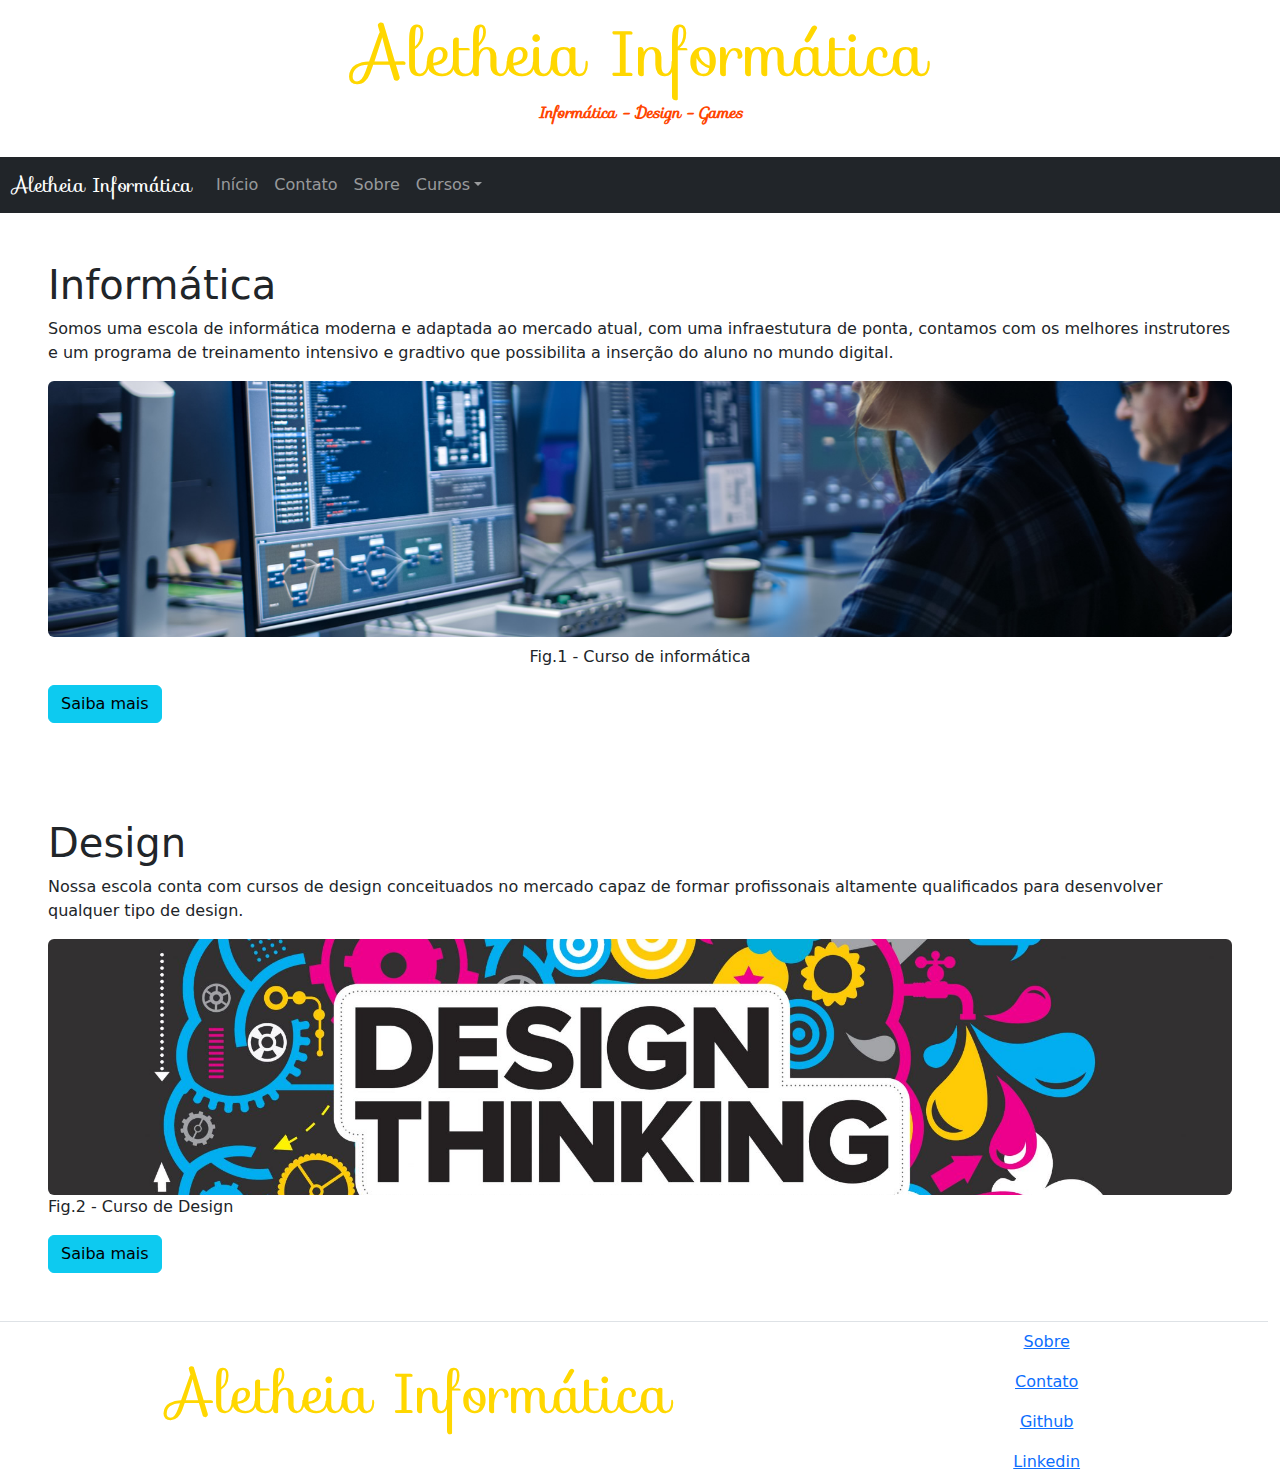
==== src/about.html @ ae4d048a ":lipstick: feat: I implemented the bootstrap feature." ====
<!DOCTYPE html>
<html lang="pt-br">
<head>
    <meta charset="UTF-8">
    <meta name="viewport" content="width=device-width, initial-scale=1.0">
    <meta name="author" content="Wesley Xavier">
    <link rel="icon" type="image/x-icon" href="./img/favicon.ico">
    <title>Cursos de Informática - Sobre</title>
    <link rel="stylesheet" href="style.css">
    <link rel="stylesheet" href="https://fonts.googleapis.com/css?family=Sofia">
    <!-- Latest compiled and minified CSS -->
    <link href="https://cdn.jsdelivr.net/npm/bootstrap@5.3.3/dist/css/bootstrap.min.css" rel="stylesheet">
    
</head>

<body>
    <!-- Header page -->
    <header class="container-fluid text-center p-3">
        <h1 class="logo display-3">Aletheia Informática</h1>
        <p class="fw-bold sublogo">Informática - Design - Games</p>
    </header>

    <!-- Navbar -->
    <nav class="navbar navbar-expand-sm bg-dark navbar-dark sticky-top">
        <div class="container-fluid">
            <a class="navbar-brand logo" href="#">Aletheia Informática</a>
            <button class="navbar-toggler" type="button" data-bs-toggle="collapse" data-bs-target="#collapsibleNavbar">
                <span class="navbar-toggler-icon"></span>
            </button>
            <div class="collapse navbar-collapse" id="collapsibleNavbar">
                <ul class="navbar-nav">
                    <li class="nav-item">
                        <a class="nav-link" href="./index.html">Início</a>
                    </li>
                    <li class="nav-item">
                        <a class="nav-link" href="./contact.html">Contato</a>
                    </li>
                    <li class="nav-item">
                        <a class="nav-link" href="./about.html">Sobre</a>
                    </li>  
                    <li class="nav-item dropdown">
                        <a class="nav-link dropdown-toggle" href="#" role="button" data-bs-toggle="dropdown">Cursos</a>
                        <ul class="dropdown-menu">
                            <li><a class="dropdown-item" href="#">Pacote Office</a></li>
                            <li><a class="dropdown-item" href="#">Pacote Adobe</a></li>
                            <li><a class="dropdown-item" href="#">Cursos Livres</a></li>
                        </ul>
                    </li>
                </ul>
            </div>
        </div>
    </nav>

    <main>
        <section class="contaiter-fluid p-5">
            <h1>Informática</h1>
            <p>Somos uma escola de informática moderna e adaptada ao mercado atual, com uma infraestutura de ponta, contamos com os melhores instrutores e um programa de treinamento intensivo e gradtivo que possibilita a inserção do aluno no mundo digital.</p>
            <figure>
                <img src="./img/info.jpeg" class="w-100 rounded">
                <figcaption class="text-center mt-2">Fig.1 - Curso de informática</figcaption>
            </figure>
            <button href="./courses/pacote.office.html" type="button" class="btn btn-info">Saiba mais</button>
        </section>
        <section class="contaiter-fluid p-5">
            <h1>Design</h1>
            <p>Nossa escola conta com cursos de design conceituados no mercado capaz de formar profissonais altamente qualificados para desenvolver qualquer tipo de design.</p>
            <figure>
                <img src="./img/design.thinking.jpg" class="w-100 rounded">
                <figcaption>Fig.2 - Curso de Design</figcaption>
            </figure>
            <button href="./courses/pacote.adobe.html" type="button" class="btn btn-info">Saiba mais</button>
        </section>
    </main>

    <!-- Footer of page -->
    <footer class="container-fluid text-center row align-items-center border-top">
        <div class="col-8">
            <p class="display-4 logo">Aletheia Informática</p>
        </div>
        <div class="col-4">
            <ul class="list-group">
                <li class="list-group-item list-group-item-action border-0"><a href="./about.html">Sobre</a></li>
                <li class="list-group-item list-group-item-action border-0"><a href="./contact.html">Contato</a></li>
                <li class="list-group-item list-group-item-action border-0"><a href="https://github.com/xvierdev/ArtState2">Github</a></li>
                <li class="list-group-item list-group-item-action border-0"><a href="https://www.linkedin.com/in/xvierbr/">Linkedin</a></li>
            </ul>
        </div>
    </footer>
    
    <!-- Latest compiled JavaScript -->
    <script src="https://cdn.jsdelivr.net/npm/bootstrap@5.3.3/dist/js/bootstrap.bundle.min.js"></script>
</body>
</html>
---- src/style.css ----
/* Personalização do estilo do boostrap */
img{
    height: 20vw;
    object-fit: cover;
}
.logo{
    color:gold;
    font-family: "Sofia", sans-serif;
}
.sublogo{
    color:orangered;
    font-family: "Sofia", sans-serif;
    font-style: italic;
}
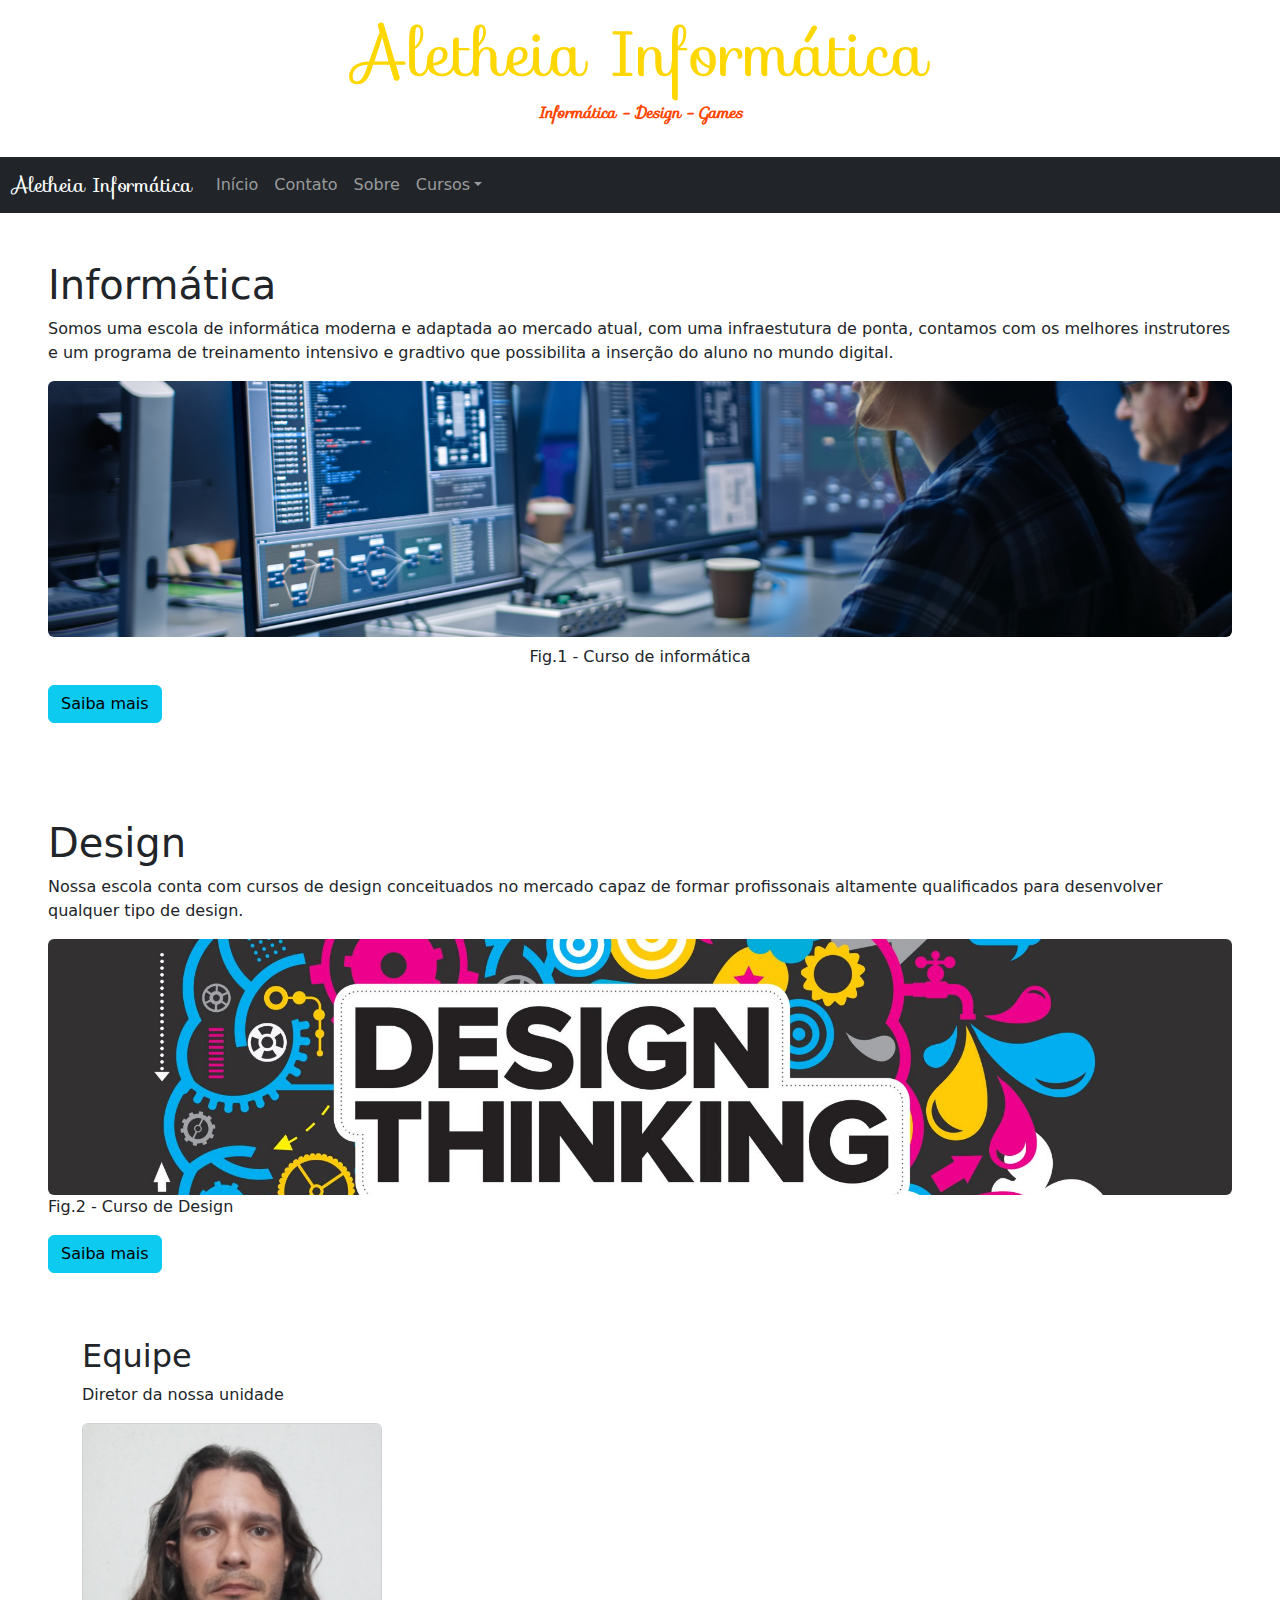
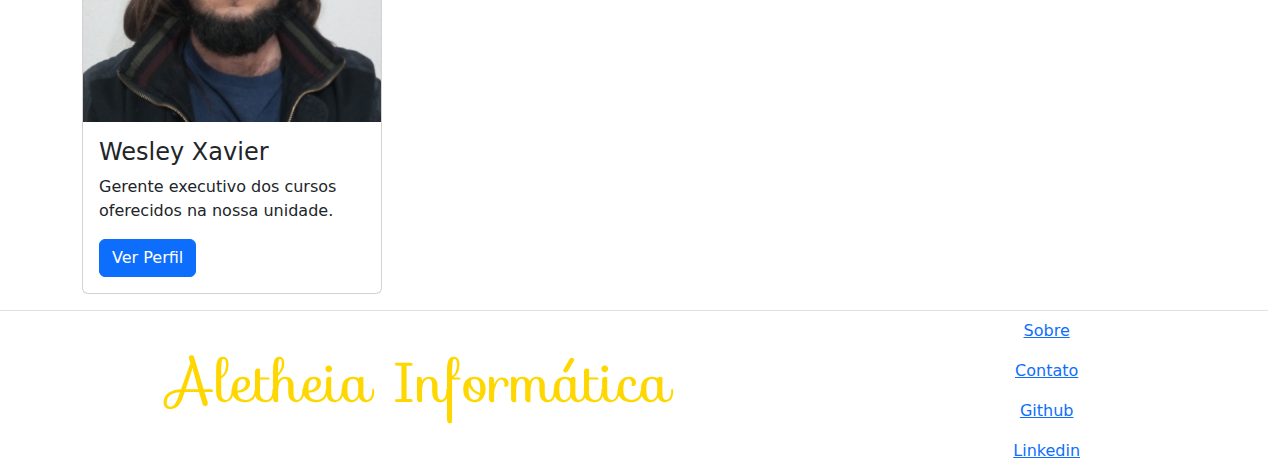
==== commit ab35a9ab: ":lipstick: feat: added card to about page." ====
--- a/src/about.html
+++ b/src/about.html
@@ -70,6 +70,20 @@
             </figure>
             <button href="./courses/pacote.adobe.html" type="button" class="btn btn-info">Saiba mais</button>
         </section>
+        <!-- Card -->
+        <div class="container mt-3 mb-3">
+            <h2>Equipe</h2>
+            <p>Diretor da nossa unidade</p>
+            <div class="card" style="width:300px">
+                <img class="card-img-top img-fluid" src="./img/profile.jpg" alt="Card image" style="width:100%">
+                <div class="card-body">
+                    <h4 class="card-title">Wesley Xavier</h4>
+                    <p class="card-text">Gerente executivo dos cursos oferecidos na nossa unidade.
+                    </p>
+                    <a href="#" class="btn btn-primary">Ver Perfil</a>
+                </div>
+            </div>
+        </div>
     </main>
 
     <!-- Footer of page -->
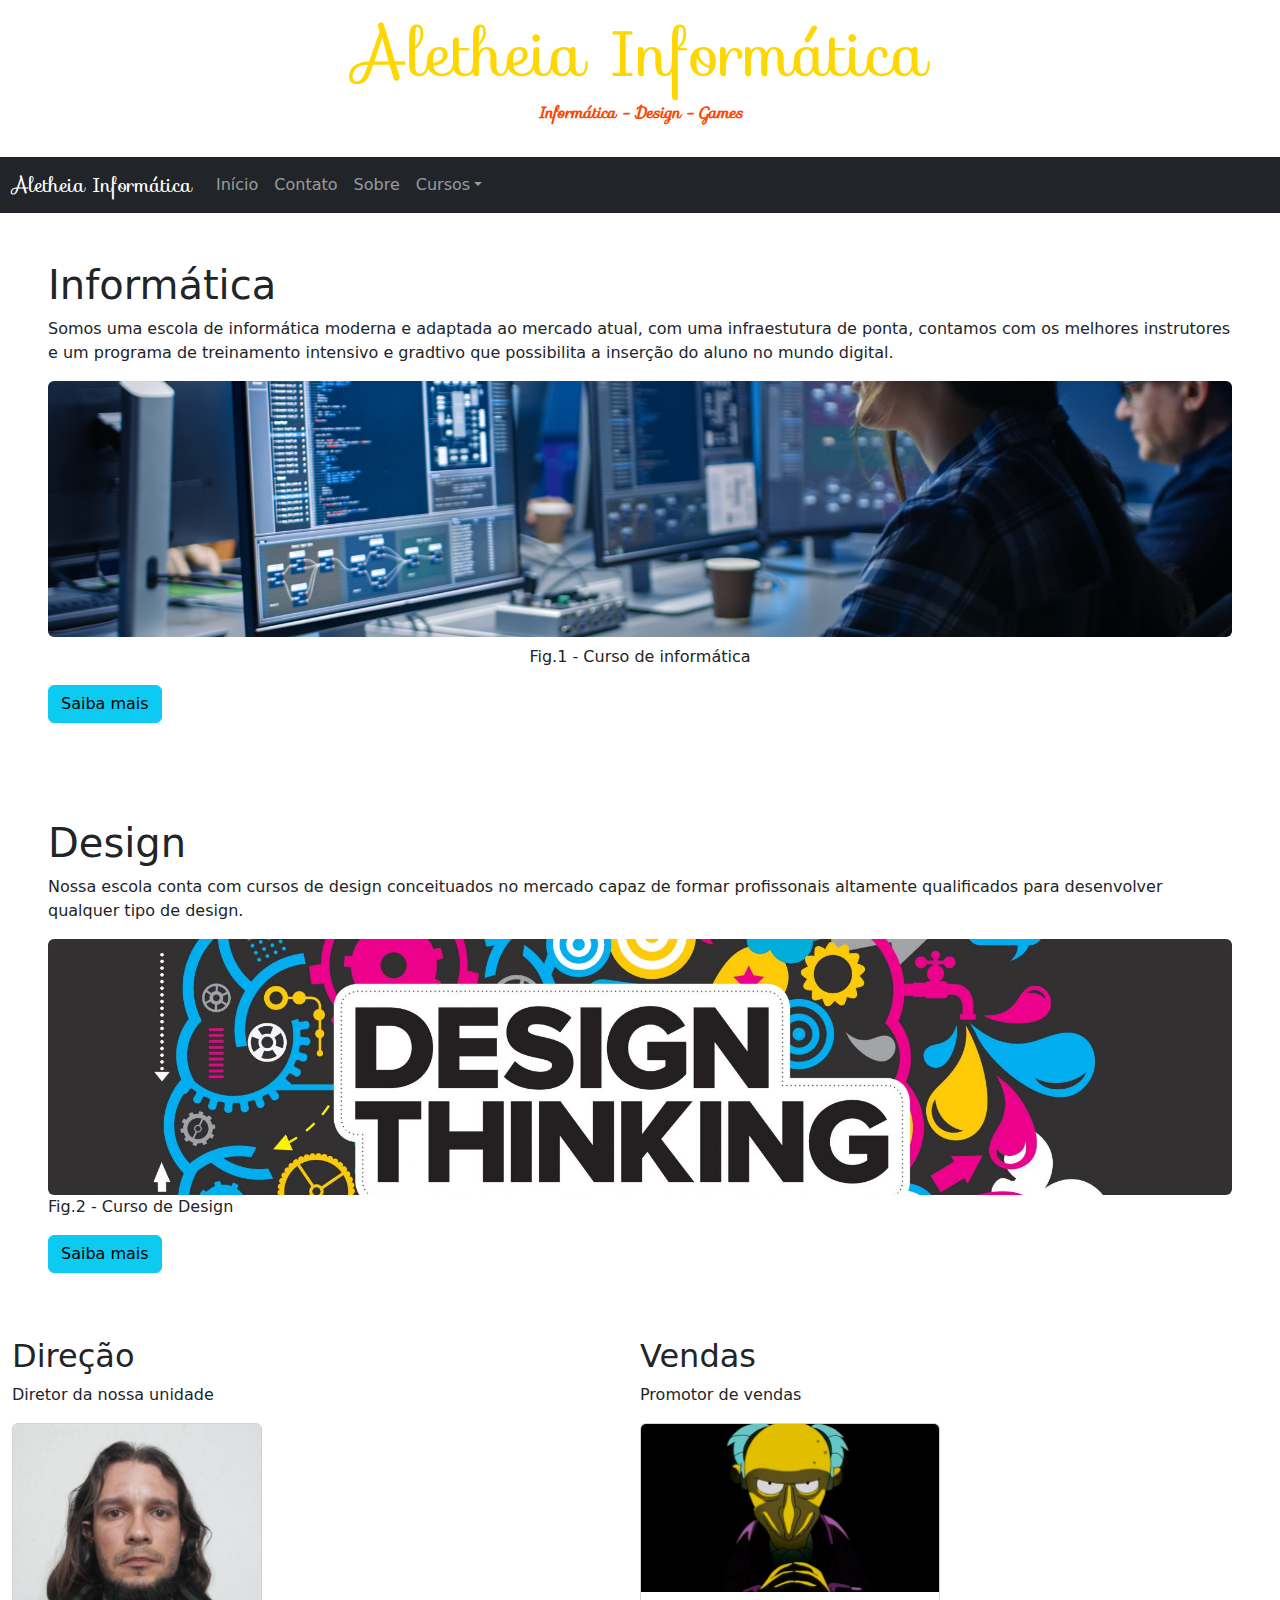
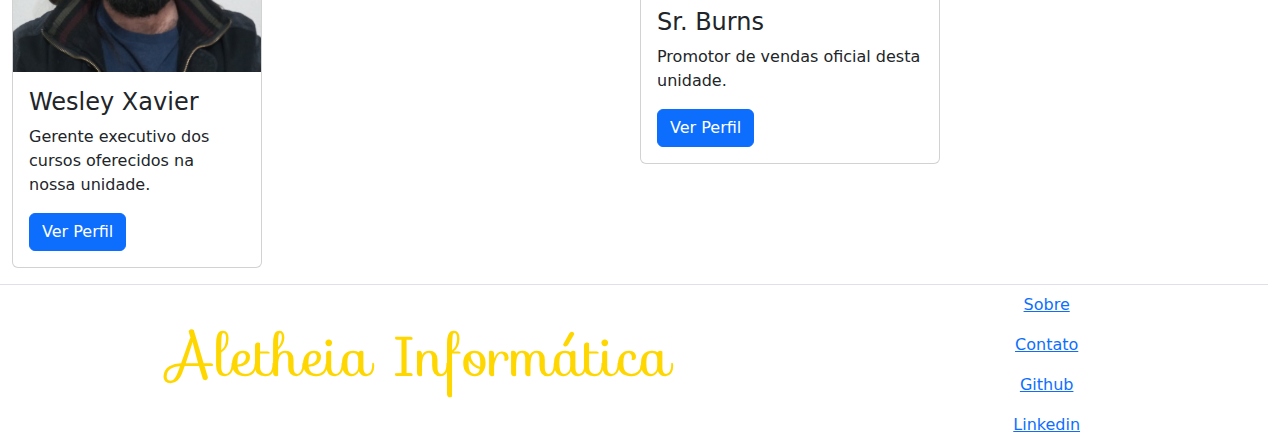
==== commit cf98f58d: ":lipstick: feat: added cards to about page." ====
--- a/src/about.html
+++ b/src/about.html
@@ -70,20 +70,36 @@
             </figure>
             <button href="./courses/pacote.adobe.html" type="button" class="btn btn-info">Saiba mais</button>
         </section>
+
         <!-- Card -->
-        <div class="container mt-3 mb-3">
-            <h2>Equipe</h2>
-            <p>Diretor da nossa unidade</p>
-            <div class="card" style="width:300px">
-                <img class="card-img-top img-fluid" src="./img/profile.jpg" alt="Card image" style="width:100%">
-                <div class="card-body">
-                    <h4 class="card-title">Wesley Xavier</h4>
-                    <p class="card-text">Gerente executivo dos cursos oferecidos na nossa unidade.
-                    </p>
-                    <a href="#" class="btn btn-primary">Ver Perfil</a>
+        <section class="container-fluid row">
+            <div class="container mt-3 mb-3 col-sm">
+                <h2>Direção</h2>
+                <p>Diretor da nossa unidade</p>
+                <div class="card" style="width:250px">
+                    <img class="card-img-top img-fluid" src="./img/profile.jpg" alt="Card image" style="width:100%">
+                    <div class="card-body">
+                        <h4 class="card-title">Wesley Xavier</h4>
+                        <p class="card-text">Gerente executivo dos cursos oferecidos na nossa unidade.
+                        </p>
+                        <a href="https://www.linkedin.com/in/xvierbr/" class="btn btn-primary">Ver Perfil</a>
+                    </div>
                 </div>
             </div>
-        </div>
+            <div class="container mt-3 mb-3 col-sm">
+                <h2>Vendas</h2>
+                <p>Promotor de vendas</p>
+                <div class="card" style="width:300px;">
+                    <img class="card-img-top img-fluid" src="./img/senor-burnsjpg.webp" alt="Card image" style="width:100%">
+                    <div class="card-body">
+                        <h4 class="card-title">Sr. Burns</h4>
+                        <p class="card-text">Promotor de vendas oficial desta unidade.
+                        </p>
+                        <a href="#" class="btn btn-primary">Ver Perfil</a>
+                    </div>
+                </div>
+            </div>
+        </section>
     </main>
 
     <!-- Footer of page -->
